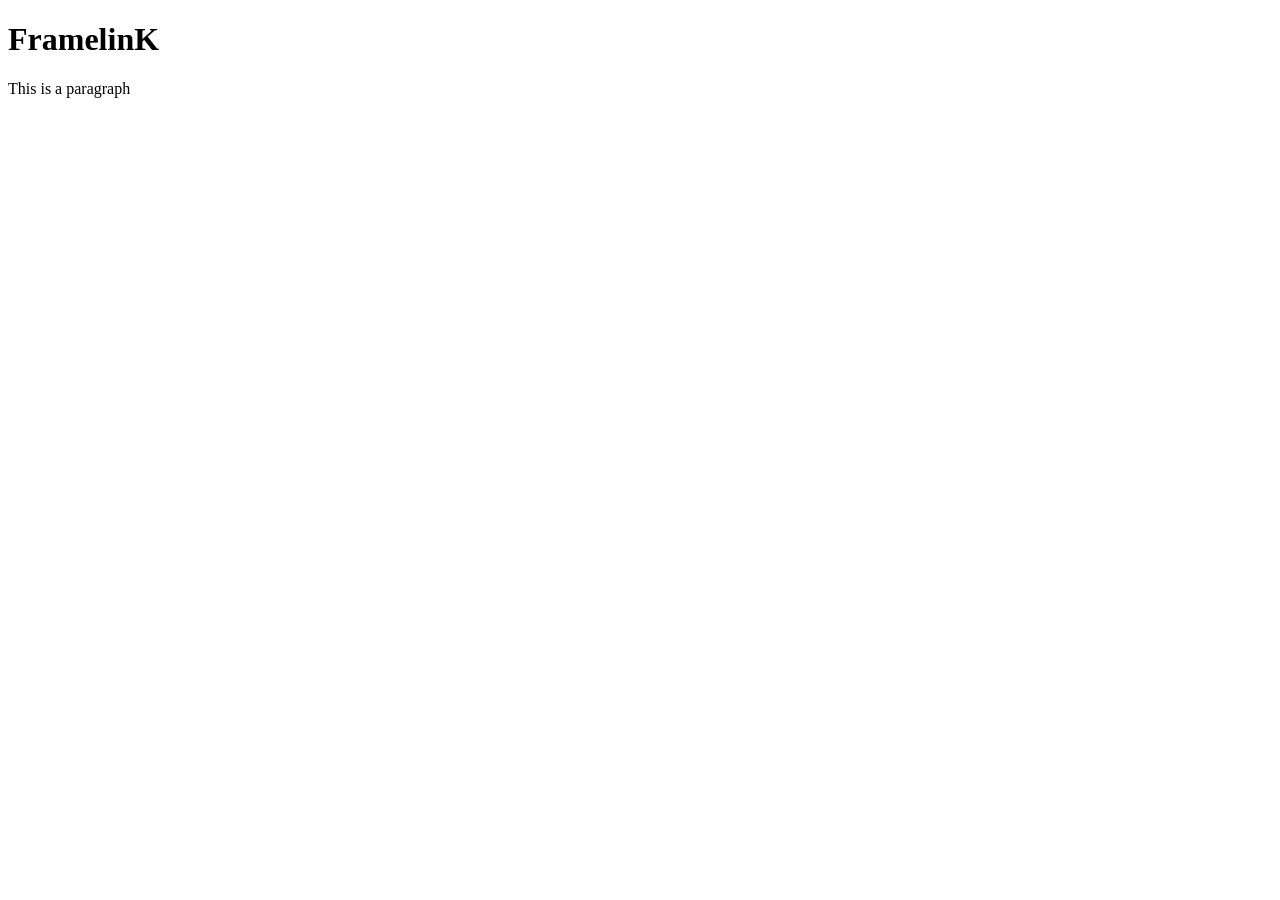
==== index.html @ b009e7c4 "Add files via upload" ====
<!DOCTYPE html>
<html lang="en">
<head>
    <meta charset="UTF-8">
    <meta name="viewport" content="width=device-width, initial-scale=1.0">
    <title>Document</title>
    <script type="text/javascript" defer>
        alert("Warning : This website isn't done yet but you can still have a look ! \n - Ismaxlepro")
    </script>
</head>
<body>
    <h1>FramelinK</h1>
    <p>
        This is a paragraph
    </p>
</body>
</html>
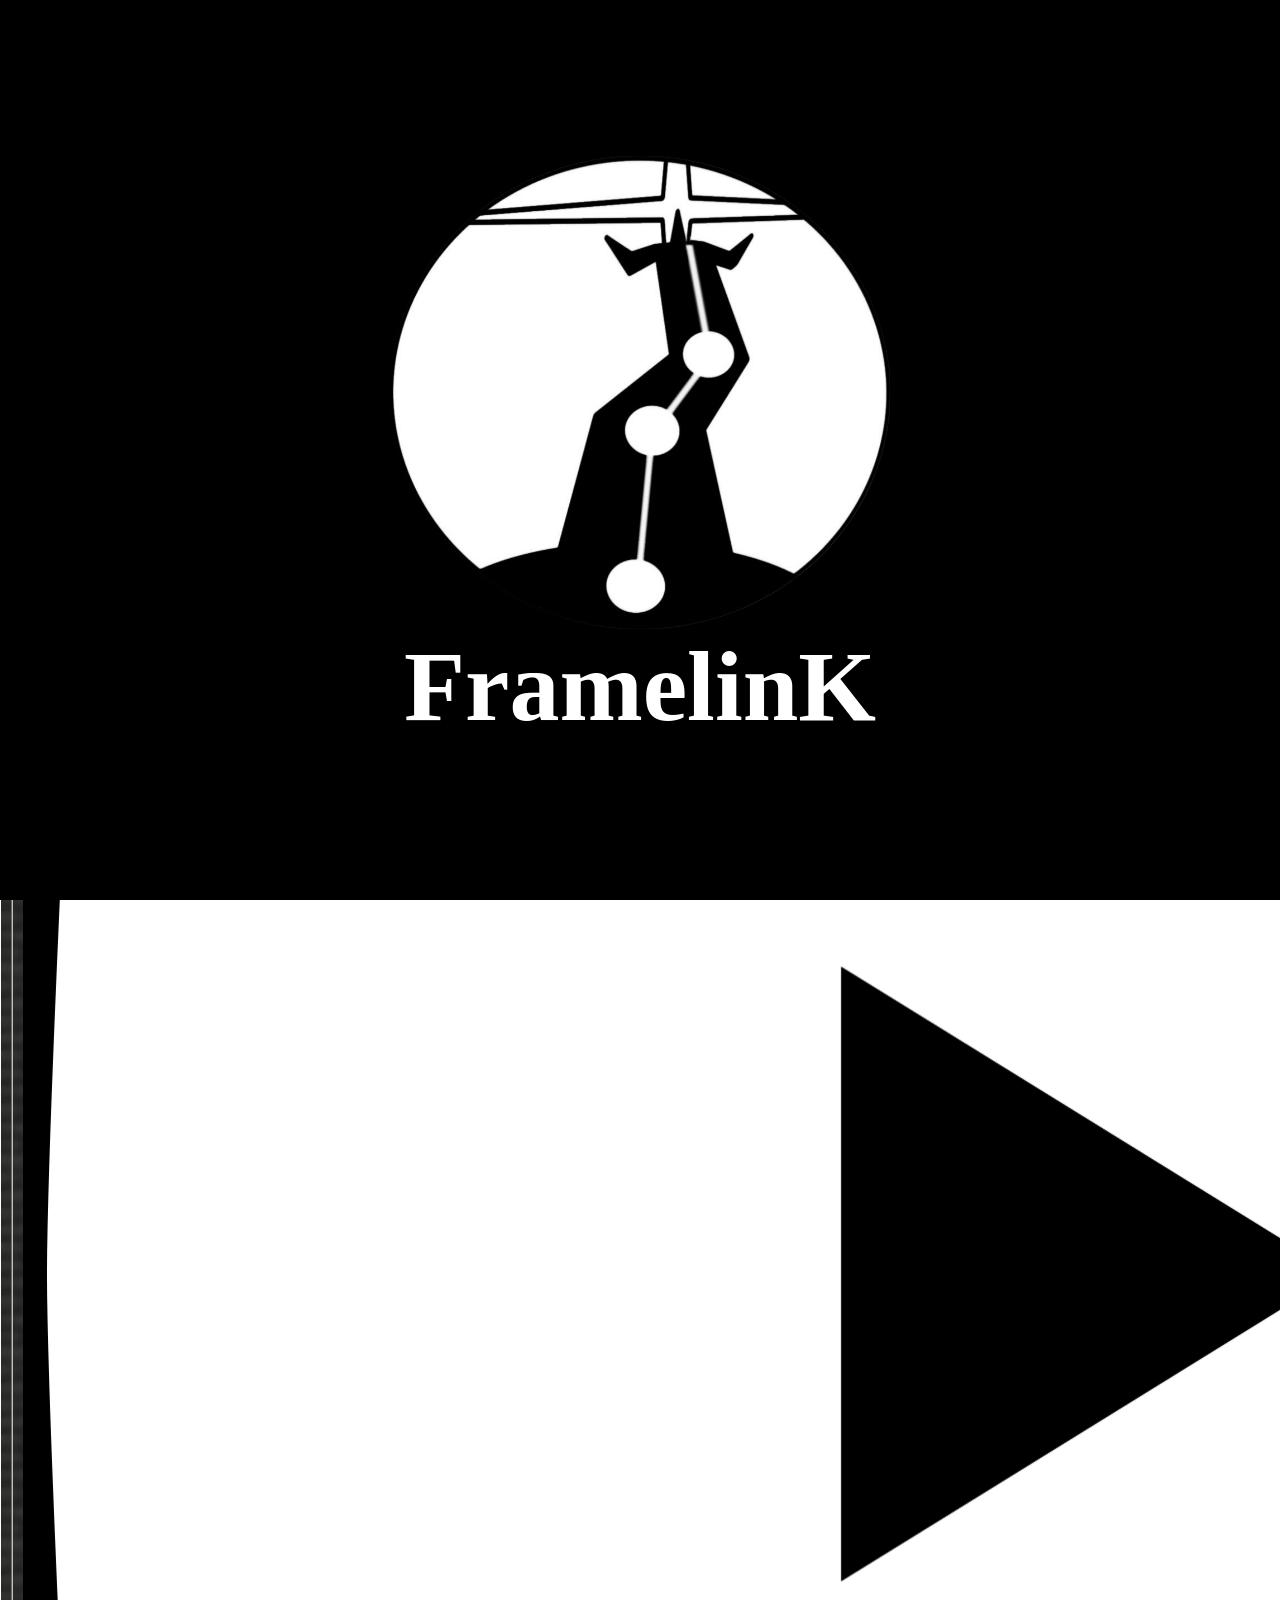
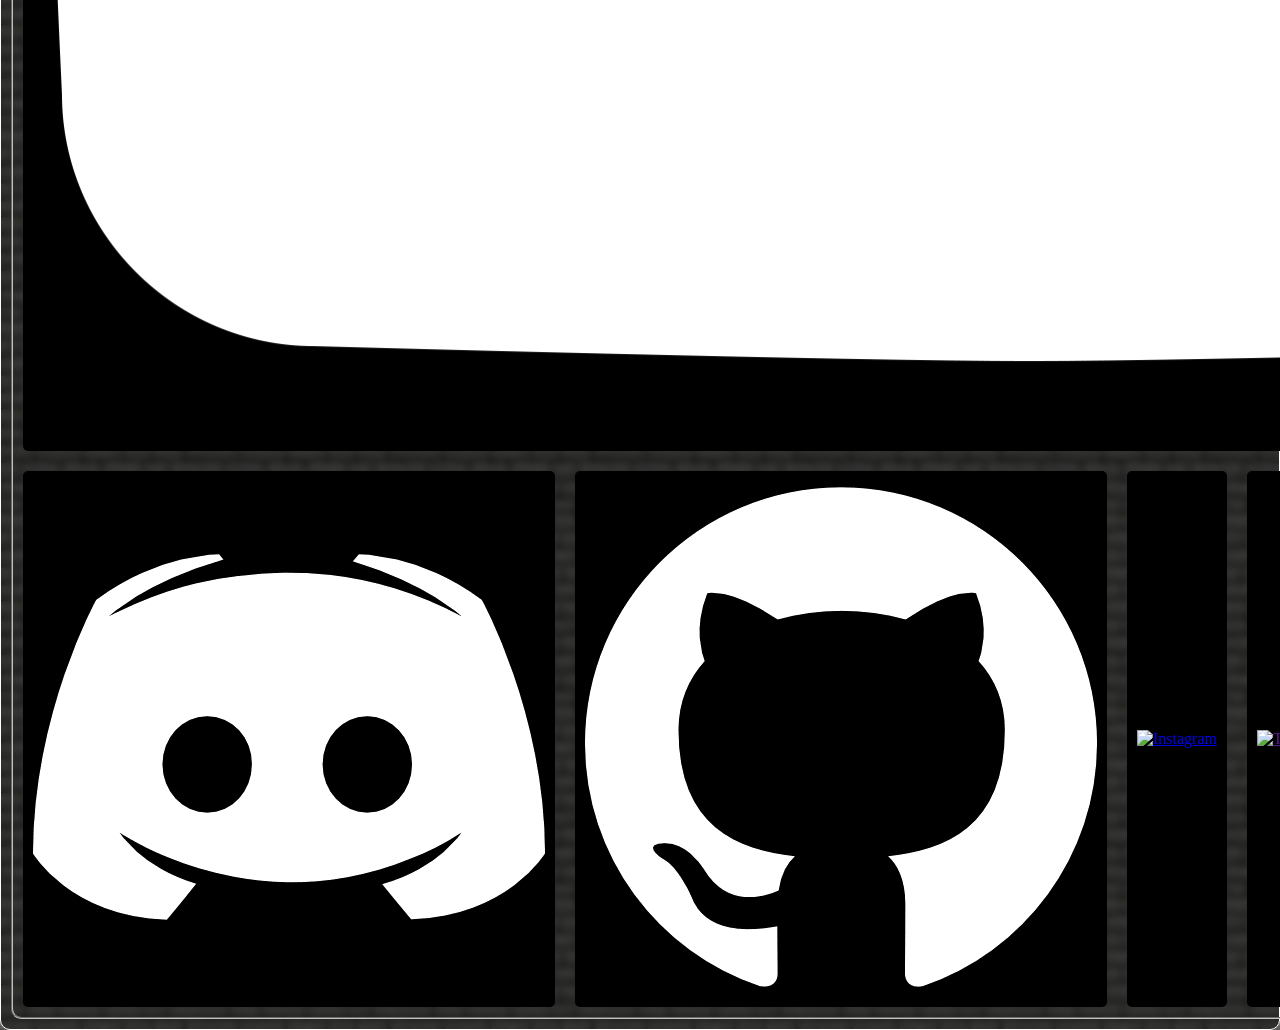
==== commit 7775ac4c: "Update index.html" ====
--- a/index.html
+++ b/index.html
@@ -1,17 +1,149 @@
 <!DOCTYPE html>
 <html lang="en">
+
 <head>
     <meta charset="UTF-8">
     <meta name="viewport" content="width=device-width, initial-scale=1.0">
-    <title>Document</title>
-    <script type="text/javascript" defer>
-        alert("Warning : This website isn't done yet but you can still have a look ! \n - Ismaxlepro")
-    </script>
+    <title>FramelinK !</title>
+    <link rel="icon" href="template/images/logo/logo.png">
+    <link rel="stylesheet" href="template/template.css">
+    <script type="text/javascript" src="template/template.js" defer></script>
 </head>
+
 <body>
-    <h1>FramelinK</h1>
-    <p>
-        This is a paragraph
-    </p>
+    <div class="splash">
+        <section class="animation_items_container">
+            <img src="../template/images/logo/logo.png" alt="" class="intro" id="image">
+            <h1 class="intro" id="title">FramelinK</h1>
+        </section>
+    </div>
+    <header>
+        <div class="logocontainer">
+            <img src="template/images/logo/logo.png" alt="" width="50px">
+            <h1><i>FramelinK</i></h1>
+        </div>
+        <nav id="bar">
+            <ul>
+                <li class="content-container">About us
+                    <div class="content">
+                        <a href="#">Who are we</a>
+                        <a href="#">What do we do</a>
+                        <a href="#">For which reason ?</a>
+                    </div>
+                </li>
+                <li class="content-container">Our projects
+                    <div class="content">
+                        <a href="#">Roblox</a>
+                        <a href="#">Scratch / Turbowarp</a>
+                    </div>
+                </li>
+                <li class="content-container">Others
+                    <div class="content">
+                        <a href="#">1</a>
+                        <a href="#">1</a>
+                        <a href="#">1</a>
+                    </div>
+                </li>
+                <li class="content-container">Support us !
+                    <div class="content">
+                        <a href="#">1</a>
+                        <a href="#">1</a>
+                        <a href="#">1</a>
+                    </div>
+                </li>
+            </ul>
+        </nav>
+        <nav id="menu" onclick="showSideBar();">
+            &#9776;
+        </nav>
+        <div class="sidebar">
+                <p onclick="hideSideBar();">X</p>
+                <ul>
+                    <li class="content-container">About us
+                        <div class="content">
+                            <a href="#">Who are we</a>
+                            <a href="#">What do we do</a>
+                            <a href="#">For which reason ?</a>
+                        </div>
+                    </li>
+                    <li class="content-container">Our projects
+                        <div class="content">
+                            <a href="#">Roblox</a>
+                            <a href="#">Scratch / Turbowarp</a>
+                        </div>
+                    </li>
+                    <li class="content-container">Others
+                        <div class="content">
+                            <a href="#">1</a>
+                            <a href="#">1</a>
+                            <a href="#">1</a>
+                        </div>
+                    </li>
+                    <li class="content-container">Support us !
+                        <div class="content">
+                            <a href="#">1</a>
+                            <a href="#">1</a>
+                            <a href="#">1</a>
+                        </div>
+                    </li>
+                </ul>
+            </div>
+    </header>
+    <main>
+        <article>
+            <h2>This is a header !</h2>
+            <section id="s1">
+                <h3>Mini header !</h3>
+                <img src="" alt="This is an image">
+                <p>
+                    This is a paragraph
+                </p>
+            </section>
+            <section id="s2">
+                <h3>Mini header !</h3>
+                <img src="" alt="This is an image">
+                <p>
+                    This is a paragraph
+                </p>
+            </section>
+            <section id="s3">
+                <h3>Mini header !</h3>
+                <img src="" alt="This is an image">
+                <p>
+                    This is a paragraph
+                </p>
+            </section>
+        </article>
+    </main>
+    <footer>
+        <fieldset id="links">
+            <legend><i>Links</i></legend>
+            <a href="https://www.youtube.com/@FrameLink2026" id="youtubeLink" target="_blank" rel="noopener noreferrer">
+                <img src="template/images/logo/links/toppng.com-youtube-logo-png-white-1998x1530.png" alt="Youtube" title="Youtube !">
+            </a>
+            <a href="https://discord.gg/BZNUKTEsCd" id="discordLink" target="_blank" rel="noopener noreferrer">
+                <img src="template/images/logo/links/discord-white-icon.webp" alt="Discord" title="Discord !">
+            </a>
+            <a href="https://github.com/thelinkteam2026" id="githubLink" target="_blank" rel="noopener noreferrer">
+                <img src="template/images/logo/links/github.png" alt="Github" title="Github !">
+            </a>
+            <a href="https://www.instagram.com/thelinkteam2026/" id="instagramLink" target="_blank" rel="noopener noreferrer">
+                <img src="template/images/logo/links/instagram.png" alt="Instagram" title="Instagram !">
+            </a>
+            <a href="" id="twitchLink">
+                <img src="template/images/logo/links/twitch.png" alt="Twitch" title="Twitch !">
+            </a>
+        </fieldset>
+        <fieldset id="info">
+            <legend><i>Personal Information</i></legend>
+            <ul type="circle">
+                <li>
+                    Mail : <a href="mailto:thelinkteam2026@gmail.com">thelinkteam2026@gmail.com</a>
+                </li>
+            </ul>
+            <p>&copy FramelinK 2026</p>
+        </fieldset>
+    </footer>
 </body>
-</html>+
+</html>
--- a/template/template.css
+++ b/template/template.css
@@ -0,0 +1,415 @@
+* {
+    margin: 0;
+    padding: 0;
+}
+body{
+    background-image: url([data-uri]);
+}
+/* Intro */
+.splash {
+    position: fixed;
+    top: 0;
+    left: 0;
+    opacity: 1;
+    width: 100%;
+    height: 100vh;
+    background-color: black;
+    z-index: 900;
+    transition-duration: 1s;
+    transition-property: opacity;
+    display: flex;
+    justify-content: center;
+    align-items: center;
+}
+
+.fade {
+    position: fixed;
+    top: 0;
+    left: 0;
+    opacity: 0;
+    width: 100%;
+    height: 100vh;
+    background-color: black;
+    z-index: -10;
+    transition-duration: 1s;
+    transition-property: opacity;
+    transform: rotate(360deg);
+    display: flex;
+    justify-content: center;
+    align-items: center;
+}
+
+.animation_items_container {
+    display: flex;
+    justify-content: center;
+    align-items: center;
+    flex-direction: column;
+    gap: 0;
+}
+
+.animation_items_container>* {
+    margin: 0;
+}
+
+#image {
+    align-self: center;
+    animation-name: logo;
+    animation-duration: 2s;
+    animation-timing-function: ease-out;
+    animation-fill-mode: forwards;
+    width: 500px;
+}
+
+#title {
+    align-self: center;
+    color: white;
+    line-height: normal;
+    font-size: 100px;
+}
+
+@keyframes logo {
+    from {
+        opacity: 0;
+        transform: translateY(-90vh) rotate(0deg);
+    }
+
+    to {
+        opacity: 1;
+        transform: translateY(0) rotate(360deg);
+    }
+}
+
+/* Header */
+header {
+    background-color: rgba(0, 0, 0, 0.5);
+    /*box-shadow: 5px 5px 5px black;*/
+    backdrop-filter: blur(3px);
+    
+    /*margin: 1%;*/
+    border-radius: 10px;
+     border: 1px solid rgba(255, 255, 255, 1);
+  box-shadow: 0 4px 30px rgba(0, 0, 0, 0.1);
+  display: flex;
+  justify-content: space-between;
+  align-items: center;
+  margin-bottom: 50px;
+  padding: 10px;
+}
+/* Logo */
+header div.logocontainer{
+    background-color: white;
+    display: inline-flex;
+    padding: 10px;
+    border-radius: 10px;
+    align-items: center;
+}
+
+header img {
+    float: left;
+}
+
+/* Nav Bar and links */
+header nav#menu {
+    display: none;
+}
+header nav#bar {
+    background-color: rgba(255, 255, 255, 0.25);
+    padding: 10px;
+    /*margin: 10px;*/
+    border-radius: 20px;
+    width: 50%;
+    /*margin-left: auto;
+    margin-right: auto;
+    margin-top: 10px;*/
+    margin-bottom: 10px;
+    position: relative;
+    backdrop-filter: blur(10px);
+    border: 1px solid rgba(255, 255, 255, 0.4);
+    box-shadow: 0px 10px 10px black;
+    color: white;
+}
+header nav#bar ul{
+    display: flex;
+    justify-content: space-evenly;
+    
+}
+
+/*nav#bar::after {
+    content: '';
+    position: absolute;
+    background-color: red;
+    width: 100%;
+    height: 100%;
+    top: 0;
+    left: 0;
+    border-radius: 20px;
+}*/
+
+header nav#bar li.content-container {
+    position: relative;
+    list-style-type: none;
+    transition-property: text-shadow;
+    transition-duration: 0.25s;
+    transition-timing-function: ease-in-out;
+}
+header nav#bar li.content-container:hover{
+    text-shadow: 0px 0px 5px gold;
+}
+
+header nav#bar li.content-container div.content {
+    display: none;
+    position: absolute;
+    /*top: 28px;*/
+    background-color: rgba(0, 0, 0, 0.5);
+    backdrop-filter: blur(3px);
+    /*padding: 10px;*/
+    border-radius: 5px;
+    width: 210%;
+    height: auto;
+}
+
+header nav#bar li.content-container div.content a {
+    color: white;
+    display: block;
+    text-decoration: none;
+    margin: 10px;
+}
+
+header nav#bar li.content-container div.content a:hover {
+    color: gold;
+}
+
+header nav#bar li.content-container:hover .content {
+    display: block;
+    text-shadow: none;
+}
+
+/* Main */
+main {
+    width: 75%;
+    margin-left: auto;
+    margin-right: auto;
+}
+
+main article {
+    background-color: burlywood;
+    border-radius: 5px;
+    display: grid;
+    grid-template-columns: 1fr 1fr;
+    grid-template-rows: 1fr 1fr 1fr;
+    justify-items: center;
+}
+
+main article h2 {
+    order: 1;
+    grid-column: span 2;
+    grid-row: 1;
+    text-align: center;
+}
+
+#s1 {
+    order: 2;
+    grid-row: 2;
+    grid-column: 1;
+}
+
+#s2 {
+    order: 3;
+    grid-row: 2;
+    grid-column: 2;
+}
+
+#s3 {
+    order: 4;
+    grid-row: 3;
+    grid-column: span 2;
+}
+
+footer {
+    background-color: rgba(0, 0, 0, 0.5);
+    /*box-shadow: -5px -5px 5px black;*/
+    backdrop-filter: blur(3px);
+    border-radius: 10px;
+    /*margin: 1%;*/
+    border: solid 1px white;
+    margin-top: 50px;
+    display: flex;
+    justify-content: space-between;
+}
+
+footer fieldset {
+    display: flex;
+    flex-wrap: wrap;
+    width: fit-content;
+    height: fit-content;
+    margin: 10px;
+    position: relative;
+    border-radius: 10px;
+    color: white;
+}
+/*footer fieldset::after{
+    content: '';
+    position: absolute;
+    background-image: linear-gradient(to top right, green, purple, red);
+    width: 100%;
+    height: 100%;
+}*/
+
+footer fieldset legend {
+    color: white;
+    text-align: center;
+}
+
+footer fieldset#links a {
+    background-color: black;
+    transition-property: background-color;
+    transition-duration: 0.25s;
+    transition-timing-function: ease-in-out;
+    margin: 10px;
+    padding: 10px;
+    border-radius: 5px;
+    align-content: center;
+}
+footer fieldset#info {
+    display: block;
+    padding: 10px;
+    list-style-position: inside;
+}
+
+/* Social Media Links */
+a#youtubeLink:hover {
+    background-color: rgb(205, 32, 31);
+}
+
+a#discordLink:hover {
+    background-color: rgb(88, 101, 242);
+}
+
+a#githubLink:hover {
+    background-color: white;
+}
+
+a#githubLink:hover img {
+    filter: invert(100%);
+}
+@media screen and (max-width: 1080px) {
+    #image {
+        width: 250px;
+    }
+
+    #title {
+        font-size: 50px;
+    }
+
+    /* Burger menu */
+    .menu-container {
+        display: none;
+    }
+
+    .show {
+        display: block;
+    }
+
+    .sidebar {
+        position: fixed;
+        top: 0;
+        right: 0;
+        height: 100vh;
+        width: 250px;
+        z-index: 999;
+        background-color: rgba(0, 0, 0, 0.5);
+        backdrop-filter: blur(3px);
+        display: none;
+        flex-direction: column;
+        align-items: flex-start;
+        justify-content: flex-start;
+    }
+
+    .sidebar ul li {
+        width: 100%;
+    }
+
+    /* Header */
+    header {
+        background-color: rgba(0, 0, 0, 0.5);
+        backdrop-filter: blur(3px);
+        border-radius: 10px;
+        border: 1px solid rgba(255, 255, 255, 1);
+        box-shadow: 0 4px 30px rgba(0, 0, 0, 0.1);
+        display: flex;
+        justify-content: space-between;
+        align-items: center;
+        margin-bottom: 50px;
+        padding: 10px;
+    }
+
+    /* Logo */
+    header div.logocontainer {
+        background-color: white;
+        display: inline-flex;
+        padding: 10px;
+        border-radius: 10px;
+        align-items: center;
+    }
+
+    header img {
+        float: left;
+    }
+
+    /* Nav Bar and links */
+    header nav#bar {
+        display: none;
+    }
+
+    header nav#menu {
+        display: block;
+        background-color: rgba(255, 255, 255, 0.25);
+        padding: 10px;
+        border-radius: 20px;
+        width: fit-content;
+        margin-bottom: 10px;
+        position: relative;
+        backdrop-filter: blur(10px);
+        border: 1px solid rgba(255, 255, 255, 0.4);
+        box-shadow: 0px 10px 10px black;
+        color: white;
+    }
+
+    header nav li.content-container {
+        position: relative;
+        list-style-type: none;
+        transition-property: text-shadow;
+        transition-duration: 0.25s;
+        transition-timing-function: ease-in-out;
+    }
+
+    header nav li.content-container:hover {
+        text-shadow: 0px 0px 5px gold;
+    }
+
+    header nav li.content-container div.content {
+        display: none;
+        position: absolute;
+        background-color: rgba(0, 0, 0, 0.5);
+        backdrop-filter: blur(3px);
+        border-radius: 5px;
+        width: 210%;
+        height: auto;
+    }
+
+    header nav li.content-container div.content a {
+        color: white;
+        display: block;
+        text-decoration: none;
+        margin: 10px;
+    }
+
+    header nav li.content-container div.content a:hover {
+        color: gold;
+    }
+
+    .content-container:hover .content {
+        display: block;
+        text-shadow: none;
+    }
+}
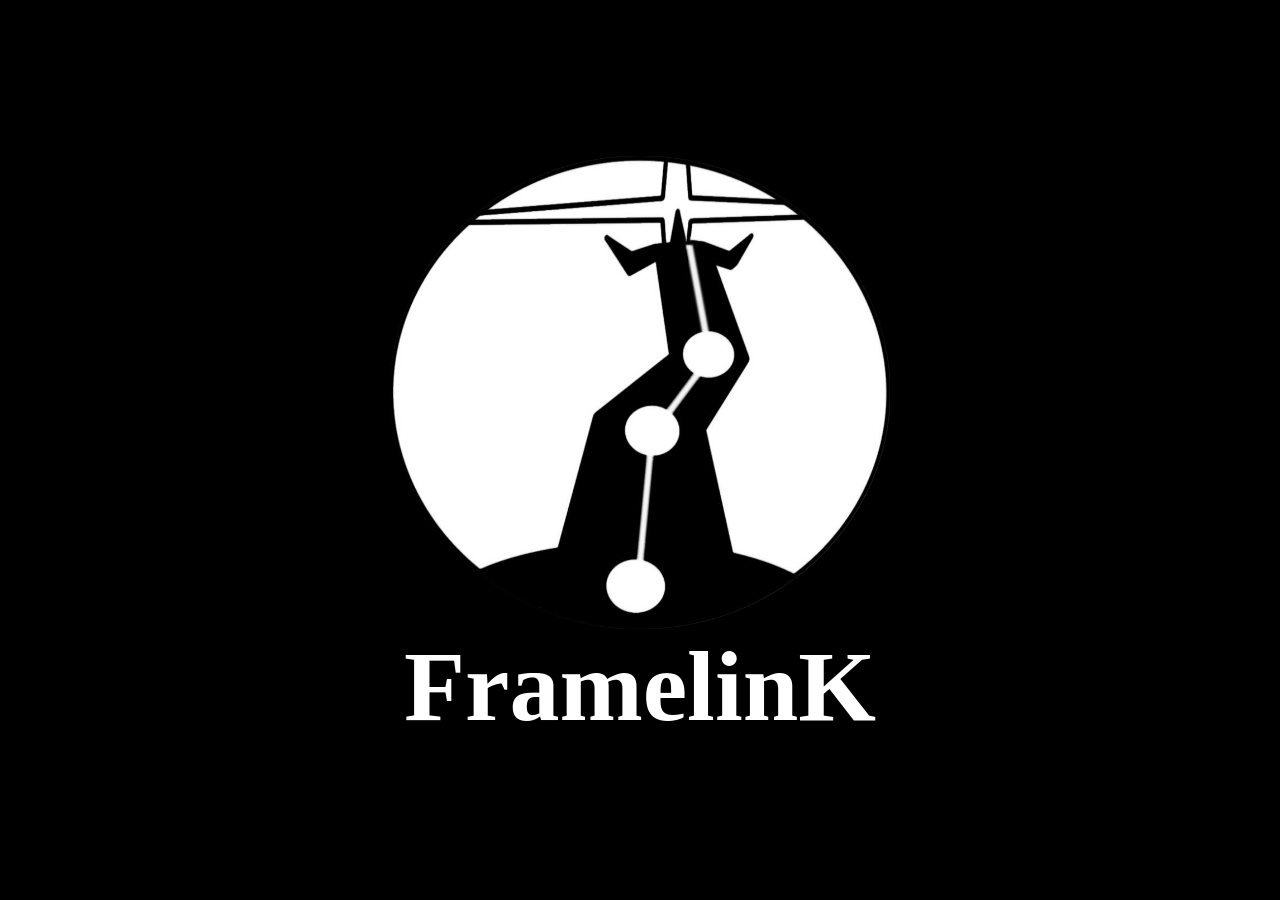
==== commit 7c4ec3e1: "Update index.html" ====
--- a/index.html
+++ b/index.html
@@ -13,7 +13,7 @@
 <body>
     <div class="splash">
         <section class="animation_items_container">
-            <img src="../template/images/logo/logo.png" alt="" class="intro" id="image">
+            <img src="template/images/logo/logo.png" alt="" class="intro" id="image">
             <h1 class="intro" id="title">FramelinK</h1>
         </section>
     </div>
--- a/template/template.css
+++ b/template/template.css
@@ -82,18 +82,15 @@
 /* Header */
 header {
     background-color: rgba(0, 0, 0, 0.5);
-    /*box-shadow: 5px 5px 5px black;*/
     backdrop-filter: blur(3px);
-    
-    /*margin: 1%;*/
     border-radius: 10px;
-     border: 1px solid rgba(255, 255, 255, 1);
-  box-shadow: 0 4px 30px rgba(0, 0, 0, 0.1);
-  display: flex;
-  justify-content: space-between;
-  align-items: center;
-  margin-bottom: 50px;
-  padding: 10px;
+    border: 1px solid rgba(255, 255, 255, 1);
+    box-shadow: 0 4px 30px rgba(0, 0, 0, 0.1);
+    display: flex;
+    justify-content: space-between;
+    align-items: center;
+    margin-bottom: 50px;
+    padding: 10px;
 }
 /* Logo */
 header div.logocontainer{
@@ -109,18 +106,14 @@
 }
 
 /* Nav Bar and links */
-header nav#menu {
+header nav#menu, header .sidebar {
     display: none;
 }
 header nav#bar {
     background-color: rgba(255, 255, 255, 0.25);
     padding: 10px;
-    /*margin: 10px;*/
     border-radius: 20px;
     width: 50%;
-    /*margin-left: auto;
-    margin-right: auto;
-    margin-top: 10px;*/
     margin-bottom: 10px;
     position: relative;
     backdrop-filter: blur(10px);
@@ -134,17 +127,6 @@
     
 }
 
-/*nav#bar::after {
-    content: '';
-    position: absolute;
-    background-color: red;
-    width: 100%;
-    height: 100%;
-    top: 0;
-    left: 0;
-    border-radius: 20px;
-}*/
-
 header nav#bar li.content-container {
     position: relative;
     list-style-type: none;
@@ -159,10 +141,8 @@
 header nav#bar li.content-container div.content {
     display: none;
     position: absolute;
-    /*top: 28px;*/
     background-color: rgba(0, 0, 0, 0.5);
     backdrop-filter: blur(3px);
-    /*padding: 10px;*/
     border-radius: 5px;
     width: 210%;
     height: auto;
@@ -226,11 +206,10 @@
 }
 
 footer {
+    z-index: 1;
     background-color: rgba(0, 0, 0, 0.5);
-    /*box-shadow: -5px -5px 5px black;*/
     backdrop-filter: blur(3px);
     border-radius: 10px;
-    /*margin: 1%;*/
     border: solid 1px white;
     margin-top: 50px;
     display: flex;
@@ -247,13 +226,6 @@
     border-radius: 10px;
     color: white;
 }
-/*footer fieldset::after{
-    content: '';
-    position: absolute;
-    background-image: linear-gradient(to top right, green, purple, red);
-    width: 100%;
-    height: 100%;
-}*/
 
 footer fieldset legend {
     color: white;
@@ -277,20 +249,31 @@
 }
 
 /* Social Media Links */
-a#youtubeLink:hover {
+footer fieldset#links a img{
+    width: 50px;
+}
+a#youtubeLink:is(:hover, :active) {
     background-color: rgb(205, 32, 31);
 }
 
-a#discordLink:hover {
+a#discordLink:is(:hover, :active) {
     background-color: rgb(88, 101, 242);
 }
 
-a#githubLink:hover {
+a#githubLink:is(:hover, :active) {
     background-color: white;
 }
 
-a#githubLink:hover img {
+a#githubLink:is(:hover, :active) img {
     filter: invert(100%);
+}
+
+a#instagramLink:is(:hover, :active) {
+    background-image: linear-gradient(215deg, #405de6, #5851db, #833ab4, #c13584, #e1306c, #fd1d1d, #f56040, #fcaf45, #ffdc80);
+}
+
+a#twitchLink:is(:hover, :active) {
+    background-color: #9146FF;
 }
 @media screen and (max-width: 1080px) {
     #image {
@@ -311,18 +294,33 @@
     }
 
     .sidebar {
+        /*background-color: rgba(0, 0, 0, 0.3);
+        backdrop-filter: invert(80%);
         position: fixed;
         top: 0;
         right: 0;
         height: 100vh;
         width: 250px;
-        z-index: 999;
-        background-color: rgba(0, 0, 0, 0.5);
-        backdrop-filter: blur(3px);
+        z-index: 1000;
         display: none;
         flex-direction: column;
         align-items: flex-start;
-        justify-content: flex-start;
+        justify-content: flex-start;*/
+        position: absolute; /* Fixé à l'écran */
+        top: 0;
+        right: 0;
+        width: 280px;
+        height: 100vh;
+        color: white;
+        background-color: rgba(30, 30, 30, 0.95);
+        backdrop-filter: blur(10px);
+        z-index: 99999;
+        display: none; /* Masqué par défaut */
+        flex-direction: column;
+        padding: 20px;
+        box-shadow: 5px 0 15px rgba(0,0,0,0.5);
+        box-sizing: border-box;
+        overflow-y: auto;
     }
 
     .sidebar ul li {
@@ -362,20 +360,30 @@
     }
 
     header nav#menu {
+        /*display: block;
+        background-color: rgba(255, 255, 255, 0.25);
+        padding: 10px;
+        position: absolute;
+        border-radius: 20px;
+        width: auto;
+        /*height: 100vh;*/
+        /*margin-bottom: 10px;
+        position: relative;
+        /*backdrop-filter: blur(10px);*/
+        /*border: 1px solid rgba(255, 255, 255, 0.4);
+        box-shadow: 0px 10px 10px black;
+        color: white;*/
         display: block;
         background-color: rgba(255, 255, 255, 0.25);
-        padding: 10px;
-        border-radius: 20px;
-        width: fit-content;
-        margin-bottom: 10px;
-        position: relative;
-        backdrop-filter: blur(10px);
+        padding: 8px 15px;
+        border-radius: 10px;
         border: 1px solid rgba(255, 255, 255, 0.4);
-        box-shadow: 0px 10px 10px black;
         color: white;
-    }
-
-    header nav li.content-container {
+        font-size: 24px;
+        cursor: pointer;
+    }
+
+    header div.sidebar li.content-container {
         position: relative;
         list-style-type: none;
         transition-property: text-shadow;
@@ -383,11 +391,11 @@
         transition-timing-function: ease-in-out;
     }
 
-    header nav li.content-container:hover {
+    header div.sidebar li.content-container:hover {
         text-shadow: 0px 0px 5px gold;
     }
 
-    header nav li.content-container div.content {
+    header div.sidebar li.content-container div.content {
         display: none;
         position: absolute;
         background-color: rgba(0, 0, 0, 0.5);
@@ -397,14 +405,14 @@
         height: auto;
     }
 
-    header nav li.content-container div.content a {
+    header div.sidebar li.content-container div.content a {
         color: white;
         display: block;
         text-decoration: none;
         margin: 10px;
     }
 
-    header nav li.content-container div.content a:hover {
+    header div.sidebar li.content-container div.content a:hover {
         color: gold;
     }
 
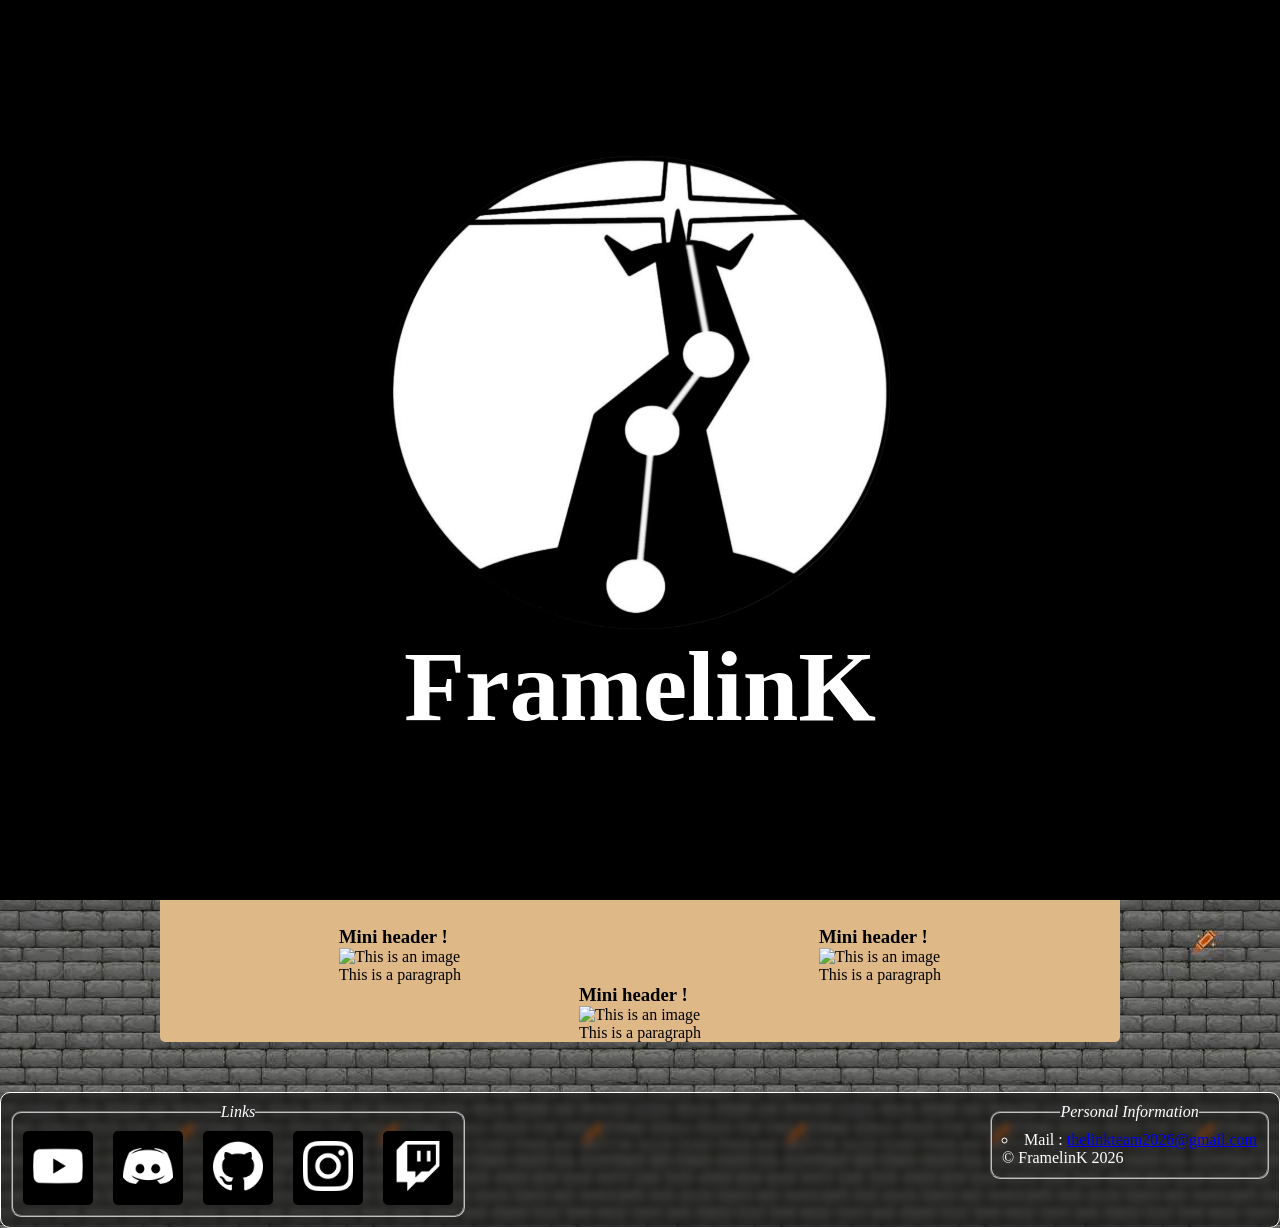
==== commit e2885642: "Update index.html" ====
--- a/index.html
+++ b/index.html
@@ -6,23 +6,61 @@
     <meta name="viewport" content="width=device-width, initial-scale=1.0">
     <title>FramelinK !</title>
     <link rel="icon" href="template/images/logo/logo.png">
+    <link rel="shortcut icon" href="template/images/logo/logo.png">
     <link rel="stylesheet" href="template/template.css">
+    <link rel="stylesheet" href="menu.css">
     <script type="text/javascript" src="template/template.js" defer></script>
+    <script type="text/javascript" src="menu.js" defer></script>
 </head>
 
 <body>
     <div class="splash">
         <section class="animation_items_container">
-            <img src="template/images/logo/logo.png" alt="" class="intro" id="image">
+            <img src="template/images/logo/logo.png" alt="Logo" class="intro" id="image">
             <h1 class="intro" id="title">FramelinK</h1>
         </section>
     </div>
     <header>
         <div class="logocontainer">
-            <img src="template/images/logo/logo.png" alt="" width="50px">
+            <img src="template/images/logo/logo.png" alt="Logo" width="50px">
             <h1><i>FramelinK</i></h1>
         </div>
         <nav id="bar">
+            <ul>
+                <li class="content-container"><a>Home</a>
+                    <div class="content">
+                        <a href="#sc1" onclick="shiningHeader('#sc1')">Welcome to FramelinK !</a>
+                        <a href="#sc2" onclick="shiningHeader('#sc2')">Who are we</a>
+                        <a href="#sc3" onclick="shiningHeader('#sc3')">What do we do</a>
+                    </div>
+                </li>
+                <li class="content-container">Our projects
+                    <div class="content">
+                        <a href="#">Roblox</a>
+                        <a href="#">Scratch / Turbowarp</a>
+                    </div>
+                </li>
+                <li class="content-container">Others
+                    <div class="content">
+                        <a href="#">1</a>
+                        <a href="#">1</a>
+                        <a href="#">1</a>
+                    </div>
+                </li>
+                <li class="content-container">Support us !
+                    <div class="content">
+                        <a href="#">1</a>
+                        <a href="#">1</a>
+                        <a href="#">1</a>
+                    </div>
+                </li>
+            </ul>
+        </nav>
+        <nav id="menu" onclick="showSideBar();">
+            &#9776;
+        </nav>
+        <div class="sidebar">
+            <p onclick="hideSideBar();">X</p>
             <ul>
                 <li class="content-container">About us
                     <div class="content">
@@ -52,45 +90,51 @@
                     </div>
                 </li>
             </ul>
-        </nav>
-        <nav id="menu" onclick="showSideBar();">
-            &#9776;
-        </nav>
-        <div class="sidebar">
-                <p onclick="hideSideBar();">X</p>
-                <ul>
-                    <li class="content-container">About us
-                        <div class="content">
-                            <a href="#">Who are we</a>
-                            <a href="#">What do we do</a>
-                            <a href="#">For which reason ?</a>
-                        </div>
-                    </li>
-                    <li class="content-container">Our projects
-                        <div class="content">
-                            <a href="#">Roblox</a>
-                            <a href="#">Scratch / Turbowarp</a>
-                        </div>
-                    </li>
-                    <li class="content-container">Others
-                        <div class="content">
-                            <a href="#">1</a>
-                            <a href="#">1</a>
-                            <a href="#">1</a>
-                        </div>
-                    </li>
-                    <li class="content-container">Support us !
-                        <div class="content">
-                            <a href="#">1</a>
-                            <a href="#">1</a>
-                            <a href="#">1</a>
-                        </div>
-                    </li>
-                </ul>
-            </div>
+        </div>
     </header>
     <main>
-        <article>
+        <article id="celestial_section">
+            <section id="sc1">
+                <h2>Welcome to FramelinK !</h2>
+                <p>
+                    FramelinK is a project made by a group of teens that share the same passions for gaming.
+                </p>
+
+            </section>
+            <section id="sc2">
+                <h2>Who are we ?</h2>
+                <p>In this group we have, for now : </p>
+                <ul>
+                    <li>Two programmers : one who is also a community manager and the other who focuses on things such
+                        as game development. By combining their power of creativity, No problems shall appear for the
+                        devlopment of their projects</li>
+                    <li>Three Designers : They give life to our universe, by their brilliant minds, they design from the
+                        global stories to the tiny little details on a character that appears for one milli second.</li>
+                    <li>One beta tester : He's the one, the only ! He sacrifies his time and sanity searching for any
+                        piece of incorrection from the projects</li>
+                </ul>
+                <p>The group could evolve in the future, maybe more people with the same or different functions</p>
+            </section>
+            <section id="sc3">
+                <h2>What do we do ?</h2>
+                <p>
+                    We have alot of different projects that mostly comes from our designers. But we also need to focus
+                    on basic, main tasks such as publishing online
+                </p>
+                <p>
+                    For the other projects, we have :
+                </p>
+                <ul>
+                    <li>This website ;)</li>
+                    <li>"The Pawnless King", a game we are currently working on</li>
+                    <li>"Project ZeroDay", currently on pause, this was our first project made by the team, there is
+                        just some dev arts for now</li>
+                    <li>"Project Playthrough"</li>
+                </ul>
+                <p>Find more about our projects <a href="#">here</a></p>
+            </section>
+        </article>
+        <article id="tower_section">
             <h2>This is a header !</h2>
             <section id="s1">
                 <h3>Mini header !</h3>
@@ -119,7 +163,8 @@
         <fieldset id="links">
             <legend><i>Links</i></legend>
             <a href="https://www.youtube.com/@FrameLink2026" id="youtubeLink" target="_blank" rel="noopener noreferrer">
-                <img src="template/images/logo/links/toppng.com-youtube-logo-png-white-1998x1530.png" alt="Youtube" title="Youtube !">
+                <img src="template/images/logo/links/toppng.com-youtube-logo-png-white-1998x1530.png" alt="Youtube"
+                    title="Youtube !">
             </a>
             <a href="https://discord.gg/BZNUKTEsCd" id="discordLink" target="_blank" rel="noopener noreferrer">
                 <img src="template/images/logo/links/discord-white-icon.webp" alt="Discord" title="Discord !">
@@ -127,10 +172,11 @@
             <a href="https://github.com/thelinkteam2026" id="githubLink" target="_blank" rel="noopener noreferrer">
                 <img src="template/images/logo/links/github.png" alt="Github" title="Github !">
             </a>
-            <a href="https://www.instagram.com/thelinkteam2026/" id="instagramLink" target="_blank" rel="noopener noreferrer">
+            <a href="https://www.instagram.com/thelinkteam2026/" id="instagramLink" target="_blank"
+                rel="noopener noreferrer">
                 <img src="template/images/logo/links/instagram.png" alt="Instagram" title="Instagram !">
             </a>
-            <a href="" id="twitchLink">
+            <a href="https://www.twitch.tv/framelink2026" id="twitchLink" target="_blank" rel="noopener noreferrer">
                 <img src="template/images/logo/links/twitch.png" alt="Twitch" title="Twitch !">
             </a>
         </fieldset>
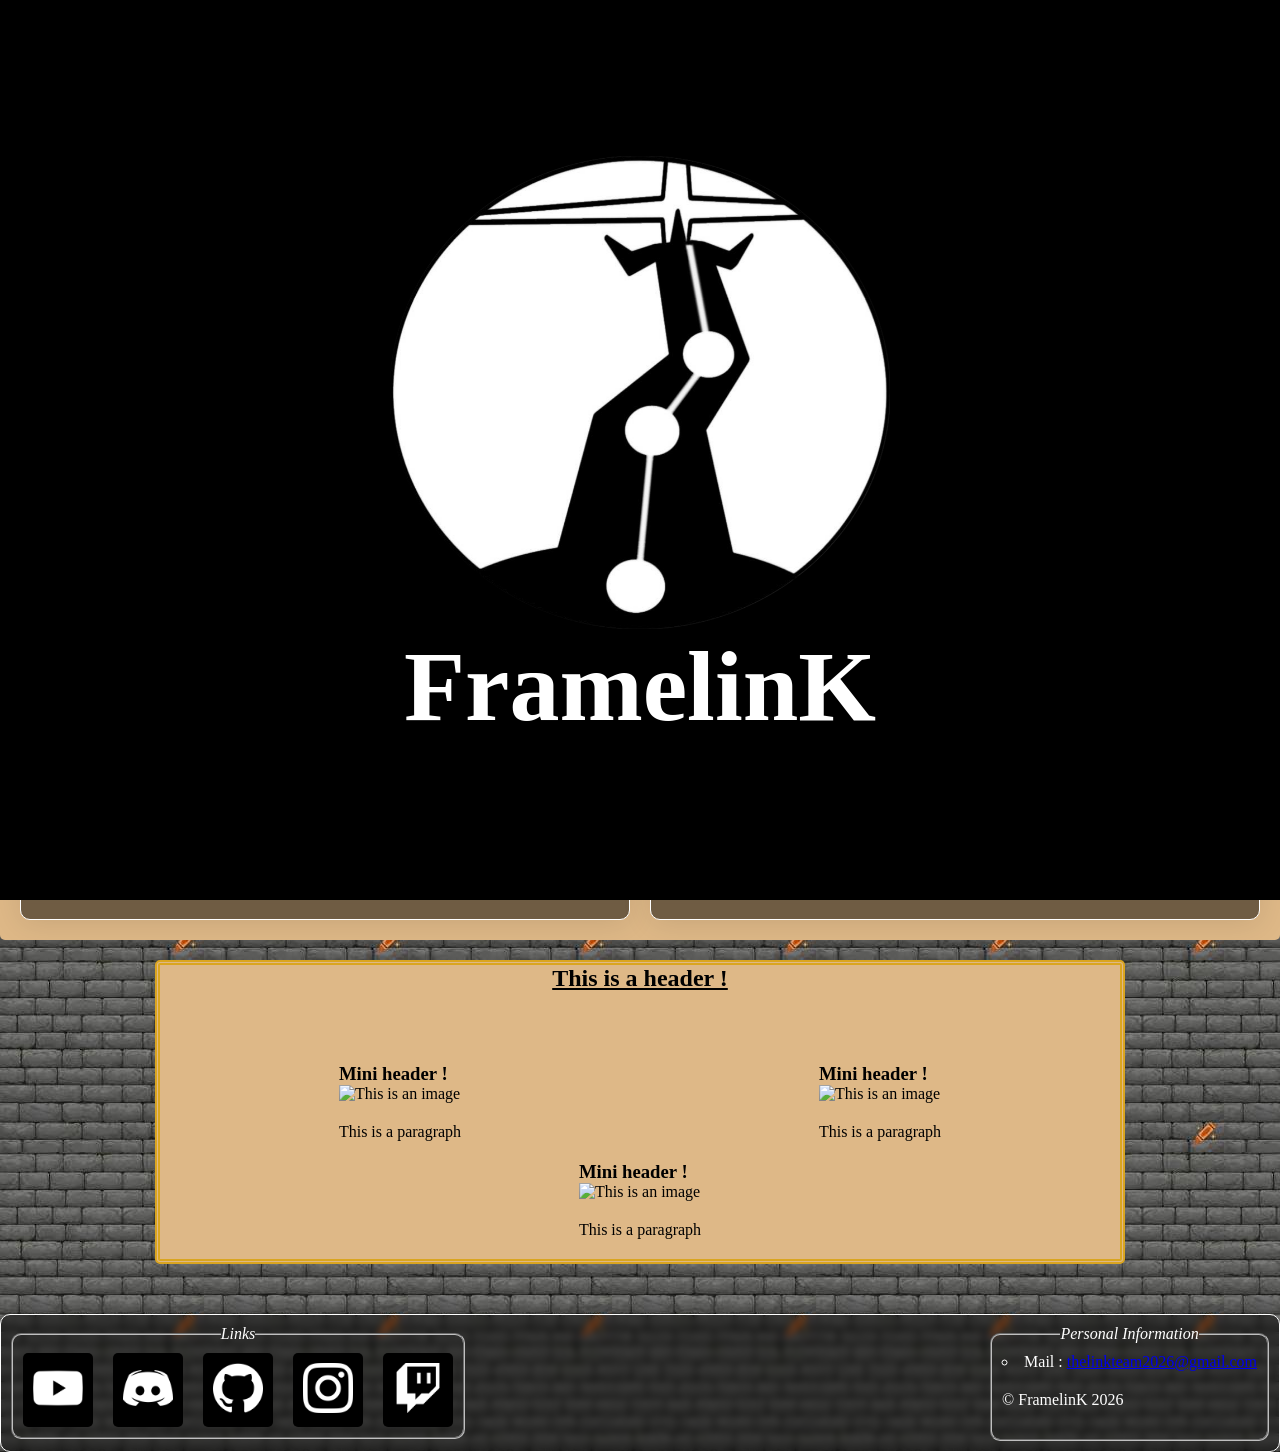
==== commit d360d21f: "Update index.html" ====
--- a/index.html
+++ b/index.html
@@ -164,20 +164,24 @@
             <legend><i>Links</i></legend>
             <a href="https://www.youtube.com/@FrameLink2026" id="youtubeLink" target="_blank" rel="noopener noreferrer">
                 <img src="template/images/logo/links/toppng.com-youtube-logo-png-white-1998x1530.png" alt="Youtube"
-                    title="Youtube !">
+                    title="Youtube !" loading="lazy" width="50">
             </a>
             <a href="https://discord.gg/BZNUKTEsCd" id="discordLink" target="_blank" rel="noopener noreferrer">
-                <img src="template/images/logo/links/discord-white-icon.webp" alt="Discord" title="Discord !">
+                <img src="template/images/logo/links/discord-white-icon.webp" alt="Discord" title="Discord !"
+                    loading="lazy" width="50" height="50">
             </a>
             <a href="https://github.com/thelinkteam2026" id="githubLink" target="_blank" rel="noopener noreferrer">
-                <img src="template/images/logo/links/github.png" alt="Github" title="Github !">
+                <img src="template/images/logo/links/github.png" alt="Github" title="Github !" loading="lazy" width="50"
+                    height="50">
             </a>
             <a href="https://www.instagram.com/thelinkteam2026/" id="instagramLink" target="_blank"
                 rel="noopener noreferrer">
-                <img src="template/images/logo/links/instagram.png" alt="Instagram" title="Instagram !">
+                <img src="template/images/logo/links/instagram.png" alt="Instagram" title="Instagram !" loading="lazy"
+                    width="50" height="50">
             </a>
             <a href="https://www.twitch.tv/framelink2026" id="twitchLink" target="_blank" rel="noopener noreferrer">
-                <img src="template/images/logo/links/twitch.png" alt="Twitch" title="Twitch !">
+                <img src="template/images/logo/links/twitch.png" alt="Twitch" title="Twitch !" loading="lazy" width="50"
+                    height="50">
             </a>
         </fieldset>
         <fieldset id="info">
--- a/menu.css
+++ b/menu.css
@@ -0,0 +1,85 @@
+html {
+    scroll-behavior: smooth;
+}
+
+main {
+    width: 100%;
+    margin-left: 0;
+    margin-right: 0;
+}
+
+header {
+    margin-bottom: -89.31px;
+    position: sticky;
+    top: 0;
+    z-index: 1;
+}
+
+#celestial_section {
+    padding-left: 20px;
+    padding-right: 20px;
+    padding-bottom: 20px;
+    background-image: url(https://img.magnific.com/free-vector/night-sky-clouds-with-full-moon-stars-blue-background-vector-cartoon-illustration-fluffy-cloudy-panorama-moonlight-peaceful-atmosphere-landscape-midnight_107791-10803.jpg?semt=ais_hybrid&w=740&q=80);
+    background-repeat: no-repeat;
+    background-attachment: fixed;
+    background-size: cover;
+    /*width: calc();*/
+    height: calc(100vh - 89.31px);
+    padding-top: calc(89.31px + 20px);
+    display: grid;
+    grid-template-columns: 1fr 1fr;
+    grid-template-rows: 1fr 1fr;
+    gap: 20px;
+}
+
+#celestial_section section {
+    scroll-margin-top: calc(89.31px + 10px);
+    background-color: rgba(0, 0, 0, 0.5);
+    backdrop-filter: blur(3px);
+    border-radius: 10px;
+    border: 1px solid rgba(255, 255, 255, 1);
+    box-shadow: 0 4px 30px rgba(0, 0, 0, 0.1);
+    color: white;
+    width: 100%;
+    box-sizing: border-box;
+    padding: 30px;
+}
+
+*[id] {
+    transition-property: text-shadow;
+    transition-duration: 0.25s;
+    transition-timing-function: ease-in-out;
+}
+
+#sc1 {
+    grid-column: 1;
+    grid-row: span 2;
+}
+
+#sc2 {
+    grid-column: 2;
+    grid-row: 1;
+}
+
+#sc3 {
+    grid-column: 2;
+    grid-row: 2;
+}
+
+h2 {
+    text-decoration: underline;
+    margin-bottom: 20px;
+}
+
+p {
+    margin-top: 20px;
+    margin-bottom: 20px;
+}
+
+#tower_section {
+    margin-top: 20px;
+    width: 75%;
+    margin-left: auto;
+    margin-right: auto;
+    border: double 5px goldenrod;
+}
